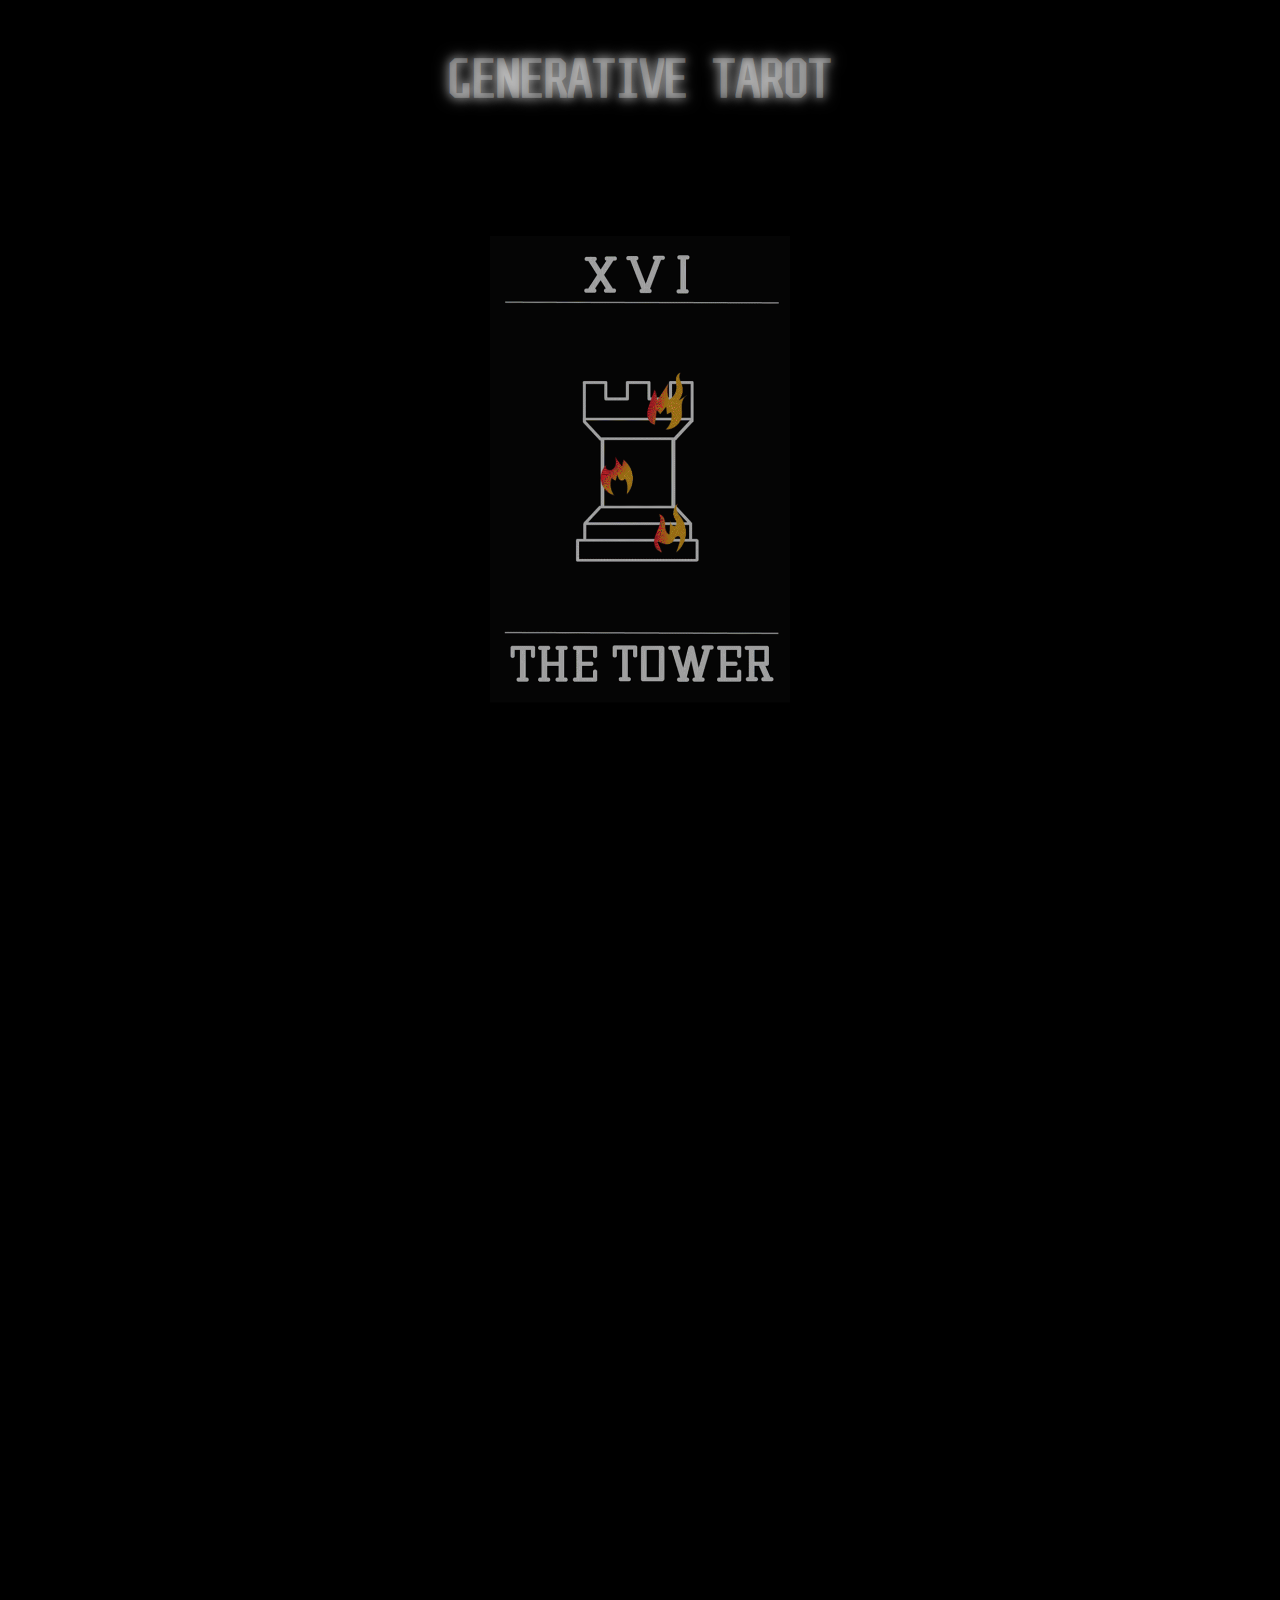
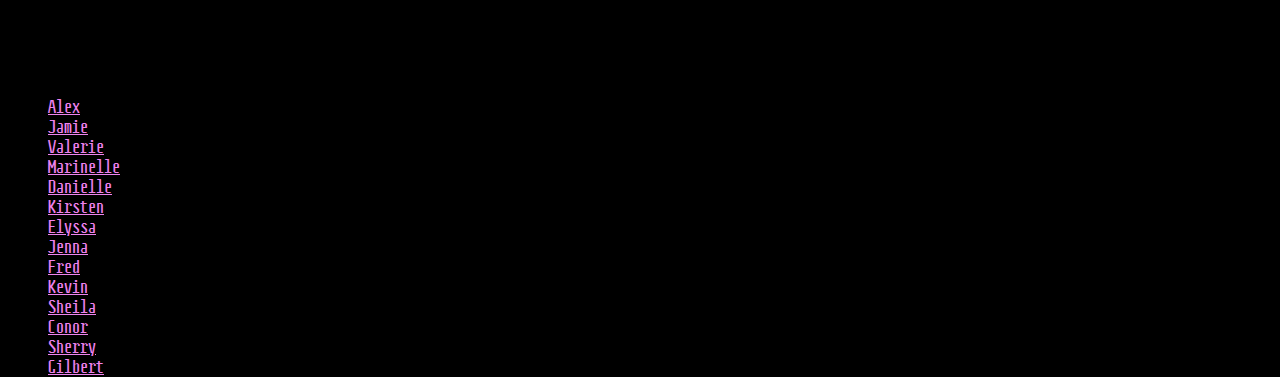
==== index.html @ defbc71c "first commit of working prototype" ====
<!doctype html>
<html lang="en">
<head>
<meta charset="utf-8"/>
<meta name="viewport" content="width=device-width">
<link rel="stylesheet" type="text/css" href="style.css">
<title>GENERATIVE TAROT</title>
</head>

<body onload="loader();">
<center>
		<h1>GENERATIVE TAROT</h1>
			<img id="loader" src="tarot-2.gif">
</center>

<div class="container">


	<div id="pulled-cards">

<div class="iframe-container">
		<iframe id="one" src="" scrolling="no">
    </iframe>
</div>
<div class="iframe-container">
    <iframe id="two" src="" scrolling="no">
    </iframe>
</div>

<div class="iframe-container">

		<iframe id="three" src="" scrolling="no">
		</iframe>
		<a href="www.melanie-hoff.com">hey</a>
</div>

	</div>
<div id="ppf">
	<p class="ppf">Past</p>
		<p class="ppf">Present</p>
			<p class="ppf">Future</p>

</div>

</div>

<div id="students">
	DESIGN 2B RUTGERS MASON GROSS SCHOOL OF THE ARTS<br>
	TEACHER: MELANIE HOFF<br>
	STUDENTS: Alexandria Eisen,
	Jamie Noor,
	Valerie Lozano,
	Marinelle Manansala,
	Danielle Farah,
	Kirsten Maiwaldt,
	Elyssa Feerrar,
	Jenna MacNeill,
	Fred Quayenortey,
	kevin wang,
	Sheila Leonard,
	Conor Finn,
	Sherry Mi,
	Gilbert Espinoza
</div>

<div id="reference">
  <a href="http://artfiles.rutgers.edu/~eisen@art.rutgers.edu/tarot">Alex</a><br>
  <a href="http://artfiles.rutgers.edu/~noor@art.rutgers.edu/tarot/">Jamie</a><br>
  <a href="http://artfiles.rutgers.edu/~lozano@art.rutgers.edu/tarot">Valerie</a><br>
  <a href="http://artfiles.rutgers.edu/~manansala@art.rutgers.edu/tarot">Marinelle</a><br>
  <a href="http://artfiles.rutgers.edu/~farah@art.rutgers.edu/tarot">Danielle</a><br>
  <a href="http://artfiles.rutgers.edu/~maiwaldt@art.rutgers.edu/tarot">Kirsten</a><br>
  <a href="http://artfiles.rutgers.edu/~feerrar@art.rutgers.edu/tarot">Elyssa</a><br>
  <a href="http://artfiles.rutgers.edu/~macneill@art.rutgers.edu/tarot">Jenna</a><br>
  <a href="http://artfiles.rutgers.edu/~quayenortey@art.rutgers.edu/tarot">Fred</a><br>
  <a href="http://artfiles.rutgers.edu/~wangy@art.rutgers.edu/tarot">Kevin</a><br>
  <a href="http://artfiles.rutgers.edu/~leonard@art.rutgers.edu/tarot">Sheila</a><br>
  <a href="http://artfiles.rutgers.edu/~finn@art.rutgers.edu/tarot">Conor</a><br>
  <a href="http://artfiles.rutgers.edu/~mi@art.rutgers.edu/tarot">Sherry</a><br>
  <a href="http://artfiles.rutgers.edu/~espinoza@art.rutgers.edu/tarot">Gilbert</a>

</div>






<script>
</script>
<script type='text/javascript' src='https://code.jquery.com/jquery-3.4.0.min.js'></script>
<script src="main.js"></script>
</body>
</html>
---- style.css ----
@font-face {
  font-family: 'Steps-Mono';
  src: url('fonts/steps-mono.otf') format('otf');
  src: url('fonts/steps-mono.eot'); /* IE9 Compat Modes */
  src: url('fonts/steps-mono-webfont.woff2') format('woff2'), /* Super Modern Browsers */
       url('fonts/steps-mono-webfont.woff') format('woff'), /* Pretty Modern Browsers */
       url('fonts/steps-mono.ttf')  format('truetype') /* Safari, Android, iOS */
}


body {
	font-family: 'Steps-Mono';
	margin: 0px;
	padding: 0px;
	height: 100%;
  background-color: #000000;
	color: rgba(255,255,255,.3);
	text-shadow: 0 0 15px rgba(255,255,255,.5), 0 0 10px rgba(255,255,255,.5);

}

h1 {
	font-size: 3em;
	margin-top: 1em;
}
.container {
overflow: hidden;

}

#reference {
  position: relative;
  text-shadow: none;
bottom: -990px;
margin-left: 3em;
}

#reference a {
  color: violet;
}

#reference a: visited {
  color: violet;
}


#pulled-cards{
  border: 0;
  height: 100%;
  left: 0;
  position: absolute;
	top: -7%;
  width: 100%;
	display: none;
	transform: scale(0.5);
	justify-content: center;
}

iframe {
    width: 800px;
    height: 1245px;
		margin-bottom: -675px;
    border: none;
}

.iframe-container {
	margin: 50px;
}

#loader {
	margin-top: 6em;
  width: 300px;
}

#students {
	display: none;
	position: fixed;
	bottom: 0px;
	margin: 1em;
}

#ppf {
	display: none;
	border: 0;
	height: 100%;
	left: 0;
	position: absolute;
	width: 100%;
	justify-content: center;
	top: 81%;
	text-align: center;
}

.ppf {
	text-align: center;
	font-size: 1.5em;
    margin-left: 193px;
    margin-right: 193px;
		margin-top: 150px;
}
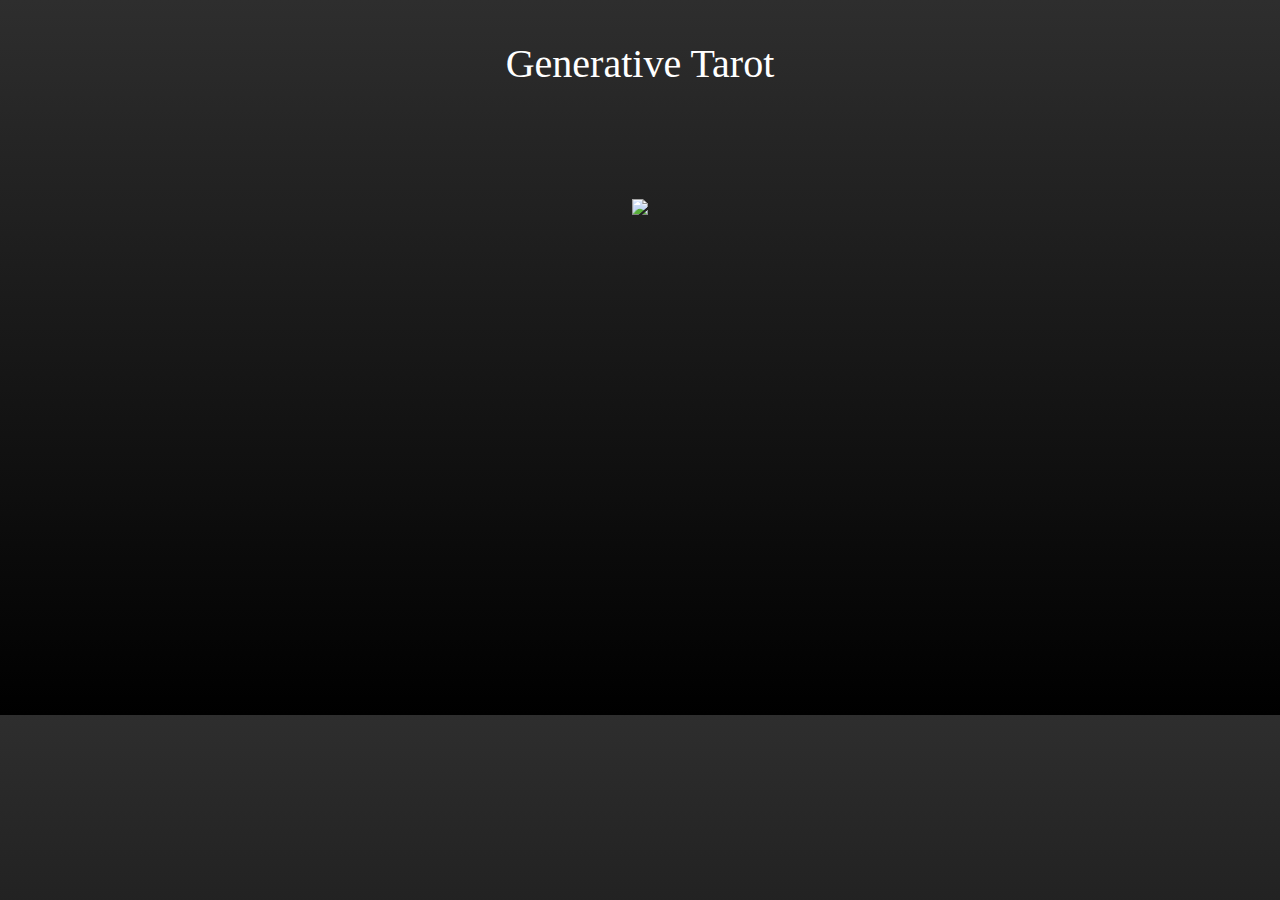
==== commit a4b90810: "refactor that css" ====
--- a/index.html
+++ b/index.html
@@ -1,94 +1,190 @@
 <!doctype html>
 <html lang="en">
+
 <head>
-<meta charset="utf-8"/>
-<meta name="viewport" content="width=device-width">
-<link rel="stylesheet" type="text/css" href="style.css">
-<title>GENERATIVE TAROT</title>
+	<meta charset="utf-8" />
+	<meta name="viewport" content="width=device-width, initial-scale=1.0">
+	<link rel="stylesheet" type="text/css" href="style.css">
+	<link href="https://fonts.googleapis.com/css?family=Roboto+Mono" rel="stylesheet">
+	<link href="https://fonts.googleapis.com/css?family=Open+Sans:400,700" rel="stylesheet">
+	<link href="https://fonts.googleapis.com/css?family=Hind" rel="stylesheet">
+	<title>GENERATIVE TAROT</title>
 </head>
 
 <body onload="loader();">
-<center>
-		<h1>GENERATIVE TAROT</h1>
-			<img id="loader" src="tarot-2.gif">
-</center>
+	<div id="fake-body">
+		<center>
 
-<div class="container">
+			<h1 id="h1-big">Generative Tarot</h1>
 
 
-	<div id="pulled-cards">
+			<div id="top-buttons">
+				<a id="scrollLink">About</a><a href="">Pull Again</a>
+			</div>
 
-<div class="iframe-container">
-		<iframe id="one" src="" scrolling="no">
+			<img id="loader" src="assets/tarot-v2-sm.gif">
+		</center>
+
+
+		<div id="pulled-cards">
+
+			<div class="tarot-container">
+				<div class="iframe-container">
+					<iframe id="one" src="" scrolling="no">
     </iframe>
-</div>
-<div class="iframe-container">
-    <iframe id="two" src="" scrolling="no">
+				</div>
+				<div class="info">
+					<p class="interaction">
+						<span id="interaction-1"></span>
+						<span class='tooltiptext' id="interactionText-1"></span>
+					</p>
+					<a class="title-link" id="title-1" target="_blank">TEST</a>
+					<br>
+					<a class="code-link" id="code-1" target="_blank">code</a>
+				</div>
+			</div>
+
+
+			<div class="tarot-container">
+				<div class="iframe-container">
+					<iframe id="two" src="" scrolling="no">
     </iframe>
-</div>
+				</div>
+				<div class="info">
+					<p class="interaction">
+						<span id="interaction-2"></span>
+						<span class='tooltiptext' id="interactionText-2"></span>
+					</p>
+					<a class="title-link" id="title-2" target="_blank">TEST</a>
+					<br>
+					<a class="code-link" id="code-2" target="_blank">code</a>
+				</div>
+			</div>
 
-<div class="iframe-container">
+			<div class="tarot-container">
+				<div class="iframe-container">
+					<iframe id="three" src="" scrolling="no">
+		</iframe>
+				</div>
+				<div class="info">
+					<p class="interaction">
+						<span id="interaction-3"></span>
+						<span class='tooltiptext' id="interactionText-3"></span>
+					</p>
+					<a class="title-link" id="title-3" target="_blank">TEST</a>
+					<br>
+					<a class="code-link" id="code-3" target="_blank">code</a>
+				</div>
+			</div>
 
-		<iframe id="three" src="" scrolling="no">
-		</iframe>
-		<a href="www.melanie-hoff.com">hey</a>
-</div>
 
-	</div>
-<div id="ppf">
-	<p class="ppf">Past</p>
-		<p class="ppf">Present</p>
-			<p class="ppf">Future</p>
+		</div>
 
-</div>
+		<!-- </div> -->
 
-</div>
-
-<div id="students">
-	DESIGN 2B RUTGERS MASON GROSS SCHOOL OF THE ARTS<br>
-	TEACHER: MELANIE HOFF<br>
-	STUDENTS: Alexandria Eisen,
-	Jamie Noor,
-	Valerie Lozano,
-	Marinelle Manansala,
-	Danielle Farah,
-	Kirsten Maiwaldt,
-	Elyssa Feerrar,
-	Jenna MacNeill,
-	Fred Quayenortey,
-	kevin wang,
-	Sheila Leonard,
-	Conor Finn,
-	Sherry Mi,
-	Gilbert Espinoza
-</div>
-
-<div id="reference">
-  <a href="http://artfiles.rutgers.edu/~eisen@art.rutgers.edu/tarot">Alex</a><br>
-  <a href="http://artfiles.rutgers.edu/~noor@art.rutgers.edu/tarot/">Jamie</a><br>
-  <a href="http://artfiles.rutgers.edu/~lozano@art.rutgers.edu/tarot">Valerie</a><br>
-  <a href="http://artfiles.rutgers.edu/~manansala@art.rutgers.edu/tarot">Marinelle</a><br>
-  <a href="http://artfiles.rutgers.edu/~farah@art.rutgers.edu/tarot">Danielle</a><br>
-  <a href="http://artfiles.rutgers.edu/~maiwaldt@art.rutgers.edu/tarot">Kirsten</a><br>
-  <a href="http://artfiles.rutgers.edu/~feerrar@art.rutgers.edu/tarot">Elyssa</a><br>
-  <a href="http://artfiles.rutgers.edu/~macneill@art.rutgers.edu/tarot">Jenna</a><br>
-  <a href="http://artfiles.rutgers.edu/~quayenortey@art.rutgers.edu/tarot">Fred</a><br>
-  <a href="http://artfiles.rutgers.edu/~wangy@art.rutgers.edu/tarot">Kevin</a><br>
-  <a href="http://artfiles.rutgers.edu/~leonard@art.rutgers.edu/tarot">Sheila</a><br>
-  <a href="http://artfiles.rutgers.edu/~finn@art.rutgers.edu/tarot">Conor</a><br>
-  <a href="http://artfiles.rutgers.edu/~mi@art.rutgers.edu/tarot">Sherry</a><br>
-  <a href="http://artfiles.rutgers.edu/~espinoza@art.rutgers.edu/tarot">Gilbert</a>
-
-</div>
+		<div id="bottom-container">
 
 
 
 
+			<div id="info-about" class="info-container">
+				<div class="info-title">About</div>
+				<div class="info-content">
+
+					<div class="info-actualtext">
+						This is an interactive three-card spread that pulls randomly from the 22 Major Arcana cards.
+						<br><br>
+						<b>Generative Tarot</b> was created using <a href="https://p5js.org/" target="_blank">p5.js</a> by the class of Design 2B at Rutgers Mason Gross School of the Arts.
+						<br><br>Taught by <a href="https://melanie-hoff.com/" target="_blank">Melanie Hoff</a>.
+
+					</div>
+				</div>
+			</div>
 
 
-<script>
-</script>
-<script type='text/javascript' src='https://code.jquery.com/jquery-3.4.0.min.js'></script>
-<script src="main.js"></script>
+
+			<div id="info-exercise" class="info-container">
+				<div class="info-title">Exercise</div>
+				<div class="info-content">
+					<div class="info-note">Rutgers Mason Gross School of the Arts<br> Design 2B: Experimental Computation<br> Spring 2019
+					</div>
+					<div class="info-actualtext">
+
+						<h2 class="bottom-header-x">Overview</h2>
+						<p class="p-x">Tarot is a divination system that uses a set of cards to gain insight and guidance over varied aspects of life.<br> Together we will create an interactive tarot deck of the 22 Major Arcana cards using <a href="https://p5js.org/" target="_blank">p5.js</a>							that will be part of an online reader.
+						</p>
+
+						<h2 class="bottom-header-x">Instructions</h2>
+						<p class="p-x">
+							Select one of the <a href="https://en.wikipedia.org/wiki/Major_Arcana" target="_blank">22 Major Arcana cards</a> to redesign
+							<br><br> Create a Tarot Card generator that generates a new result every time you run it, or is constantly in flux
+							<br><br> Consider the meaning of your Tarot card and how it translates to the design choices of your generator. What kind of parameters will be in place to define the results? How much variation are you hoping to achieve? How will the generator
+							change? Will your card be responsive to time or generate a new result every time you refresh the page? Maybe your card will shift with the movement of the mouse, by clicking, or pressing keys.
+
+							<h4>Card Generator</h4>
+							<ul>
+								<li>
+									Make using the <a href="https://editor.p5js.org/" target="_blank">p5.js online editor</a>
+								</li>
+								<li>
+									Include the name of your card in your design
+								</li>
+								<li>
+									Canvas size of 800 x 1245
+								</li>
+							</ul>
+						</p>
+
+						<h4>Tarot Website</h4> A simple website to to showcase your card design that includes:
+						<ul>
+							<li>
+								A description of what your card signifies and how your design relates to it's meaning.
+							</li>
+							<li>
+								Displays 6 screenshots of your generated tarot card in 6 different variations of the design.
+							</li>
+							<li>
+								A link to your p5 generator code on the online p5.js editor
+							</li>
+						</ul>
+						<br>
+						<!-- <div class="students-resources"> -->
+						<h2 class="bottom-header-x">Resources</h2>
+
+						<h4>Tools</h4>
+
+						<a href="https://github.com/melaniehoff/generative-tarot" target="_blank">Code for the online tarot reader</a> on Github
+						<br>
+						<a href="https://www.are.na/art-deli-corp/tarot-design" target="_blank">Are.na Channel</a> of Tarot design research
+						<br>
+						<h4>Reading</h4>
+						<a href="http://word-game-workshop.decontextualize.com/tarot" target="_blank"><i>Tarot as Collaborative Storytelling</i></a> by Allison Parrish <i>(Recommended!)</i>
+						<br>
+						<a href="https://marykgreer.com/2008/04/01/origins-of-divination-with-playing-cards/" target="_blank"><i>Origins of Cartomancy</i></a> by Mary K. Greer<br>
+						<a href="https://marykgreer.com/2008/10/23/three-card-spreads-the-essentials/" target="_blank"><i>Three-Card Spreads: The Essentials</i></a> by Mary K. Greer<br>
+
+
+					</div>
+				</div>
+			</div>
+
+
+			<div id="info-ty" class="info-container">
+				<div class="info-content">
+
+					<div class="info-actualtext">
+						<i>Special thanks to <a href="https://fsfeng.github.io/academic/" target="_blank">Fiona Feng</a>, <a href="https://www.decontextualize.com/" target="_blank">Allison Parrish</a>, <a href="http://dantaeyoung.com/" target="_blank">Dan Taeyoung</a>, <a href="http://hxrts.com/" target="_blank">Sam Hart</a></i>
+
+					</div>
+				</div>
+			</div>
+
+
+		</div>
+
+		<script type='text/javascript' src='https://code.jquery.com/jquery-3.4.0.min.js'></script>
+		<script src="main.js"></script>
+	</div>
 </body>
+
 </html>
--- a/style.css
+++ b/style.css
@@ -1,102 +1,496 @@
-
-
 @font-face {
   font-family: 'Steps-Mono';
   src: url('fonts/steps-mono.otf') format('otf');
-  src: url('fonts/steps-mono.eot'); /* IE9 Compat Modes */
+  src: url('fonts/steps-mono.eot');
+  /* IE9 Compat Modes */
   src: url('fonts/steps-mono-webfont.woff2') format('woff2'), /* Super Modern Browsers */
-       url('fonts/steps-mono-webfont.woff') format('woff'), /* Pretty Modern Browsers */
-       url('fonts/steps-mono.ttf')  format('truetype') /* Safari, Android, iOS */
-}
-
+  url('fonts/steps-mono-webfont.woff') format('woff'), /* Pretty Modern Browsers */
+  url('fonts/steps-mono.ttf') format('truetype')/* Safari, Android, iOS */
+}
+
+@font-face {
+  font-family: 'Happy';
+  src: url('fonts-happy/happy-times-at-the-ikob.otf') format('otf');
+  /* IE9 Compat Modes */
+  src: url('fonts-happy/happy-times-at-the-ikob-webfont.woff2') format('woff2'), /* Super Modern Browsers */
+  url('fonts-happy/Avara-Bold_web.woff') format('woff'), /* Pretty Modern Browsers */
+  url('fonts-happy/Avara-Bold_web.ttf') format('truetype')/* Safari, Android, iOS */
+}
+
+@font-face {
+  font-family: 'Avara-Bold';
+  src: url('fonts-avara/Avara-Bold_web.otf') format('otf');
+  /* IE9 Compat Modes */
+  src: url('fonts-avara/Avara-Bold_web.woff2') format('woff2'), /* Super Modern Browsers */
+  url('fonts-avara/happy-times-at-the-ikob-webfont.woff') format('woff'), /* Pretty Modern Browsers */
+  url('fonts-avara/happy-times-at-the-ikob.ttf') format('truetype')/* Safari, Android, iOS */
+}
 
 body {
-	font-family: 'Steps-Mono';
-	margin: 0px;
-	padding: 0px;
-	height: 100%;
-  background-color: #000000;
-	color: rgba(255,255,255,.3);
-	text-shadow: 0 0 15px rgba(255,255,255,.5), 0 0 10px rgba(255,255,255,.5);
-
-}
-
-h1 {
-	font-size: 3em;
-	margin-top: 1em;
-}
+  text-rendering: optimizeLegibility;
+  /* font-family: 'Steps-Mono'; */
+  /* font-family: 'Roboto Mono', monospace; */
+  background: black;
+  font-family: 'Avara-Bold';
+  margin: 0px;
+  padding: 0px;
+  height: 100%;
+  /* background-color: #000000; */
+  background: linear-gradient(#2e2e2e, black);
+  color: white;
+  overflow-x: hidden;
+  padding-bottom: 5em;
+}
+
+#h1-big {
+  font-size: 2.5em;
+  margin-top: 1em;
+  font-weight: 400;
+  color: white;
+  margin-bottom: .4em;
+}
+
+#top-buttons {
+  display: none;
+  padding-bottom: .8em;
+}
+
+#top-buttons a {
+  margin: 3em;
+  text-align: center;
+  font-family: 'Open Sans', sans-serif !important;
+  font-size: 1.4em;
+  border-color: white !important;
+  border-bottom: double;
+  padding: .3em;
+}
+
+#top-buttons a:hover {
+  text-shadow: 0 0 15px rgba(255, 255, 255, .8), 0 0 10px rgba(255, 255, 255, .5);
+}
+
 .container {
-overflow: hidden;
-
-}
-
-#reference {
+  /* overflow: hidden; */
+  width: 100vw;
+}
+
+#pulled-cards {
+  border: 0;
+  left: 0;
+  width: 100%;
+  display: none;
+  justify-content: center;
+  padding-bottom: 10em;
+
+}
+
+iframe {
+  width: 800px;
+  height: 1245px;
+  border: none;
+  transform-origin: 0 0;
+  transform: scale(0.5);
+}
+
+.iframe-container {
+  margin-top: 3em;
+  margin-left: 3em;
+  margin-right: 3em;
+  margin-bottom: 1em;
+  text-align: center;
+  width: 400px;
+  height: 623px;
+}
+
+.title-link {
+  /* font-family: 'Roboto Mono', monospace; */
+  font-family: 'Open Sans', sans-serif !important;
   position: relative;
-  text-shadow: none;
-bottom: -990px;
-margin-left: 3em;
-}
-
-#reference a {
-  color: violet;
-}
-
-#reference a: visited {
-  color: violet;
-}
-
-
-#pulled-cards{
-  border: 0;
-  height: 100%;
-  left: 0;
+  text-align: center;
+  font-size: 1em;
+  display: inline;
+  top: 0%;
+  text-decoration: none;
+  border-color: white !important;
+  border-bottom: double;
+  line-height: 2em;
+  padding: .3em;
+}
+
+.code-link {
+  /* font-family: 'Roboto Mono', monospace; */
+  font-family: 'Open Sans', sans-serif !important;
+  position: relative;
+  text-align: center;
+  font-size: 1em;
+  display: inline;
+  text-decoration: none;
+  line-height: 2em;
+  border-color: white !important;
+  border-bottom: double;
+  padding: .3em;
+}
+
+.interaction {
+  font-size: 1em;
+  border-bottom: double;
+  padding: .3em;
+  width: 13em;
+  margin: auto;
+}
+
+.info {
+  font-size: 1.2em;
+  /* padding: .5em; */
+}
+
+#bottom-container {
+  justify-content: center;
+  display: none;
+  flex-direction: column;
+  align-items: center;
+}
+
+#about-container {
+  width: 903px;
+  padding-top: 0em;
+  text-align: center;
+  padding: 2em;
+}
+
+.click {
+  width: 29px;
+}
+
+#loader {
+  margin-top: 6em;
+  width: 364px;
+  padding-bottom: 26em;
+}
+
+a {
+  color: grey;
+  text-decoration: none !important;
+}
+
+a:visited {
+  color: grey;
+}
+
+a:hover {
+  color: white;
+  text-shadow: 0 0 15px rgba(255, 255, 255, .8), 0 0 10px rgba(255, 255, 255, .5);
+}
+
+
+
+.bottom-header {
+  font-weight: 900;
+  /* font-family: 'Steps-Mono'; */
+  font-family: 'Avara-Bold';
+}
+
+.tarot-container {
+  text-align: center;
+}
+
+.interaction .tooltiptext {
+  visibility: hidden;
+  /* font-family: 'Open Sans', sans-serif; */
+  font-size: .9em;
+  font-style: italic;
+  width: fit-content;
+  background-color: white;
+  color: black;
+  text-align: center;
+  padding: 5px;
+  opacity: .8;
+  border: 2px solid black;
+  box-shadow: 0 0 15px rgba(255, 255, 255, .5), 0 0 10px rgba(255, 255, 255, .5);
+  /* Position the tooltip */
+  letter-spacing: 0.05em;
   position: absolute;
-	top: -7%;
-  width: 100%;
-	display: none;
-	transform: scale(0.5);
-	justify-content: center;
-}
-
-iframe {
-    width: 800px;
-    height: 1245px;
-		margin-bottom: -675px;
-    border: none;
-}
-
-.iframe-container {
-	margin: 50px;
-}
-
-#loader {
-	margin-top: 6em;
-  width: 300px;
-}
-
-#students {
-	display: none;
-	position: fixed;
-	bottom: 0px;
-	margin: 1em;
-}
-
-#ppf {
-	display: none;
-	border: 0;
-	height: 100%;
-	left: 0;
-	position: absolute;
-	width: 100%;
-	justify-content: center;
-	top: 81%;
-	text-align: center;
-}
-
-.ppf {
-	text-align: center;
-	font-size: 1.5em;
-    margin-left: 193px;
-    margin-right: 193px;
-		margin-top: 150px;
-}
+  margin-top: -2.5em;
+  z-index: 5;
+}
+
+.interaction:hover .tooltiptext {
+  visibility: visible;
+}
+
+
+#stats {
+  color: white;
+  border: 2px solid yellow;
+  width: fit-content;
+  padding: 1em;
+  margin-left: -1em;
+  margin-top: -1em;
+  margin-bottom: 3em;
+}
+
+.p-x {
+  color: white;
+  width: 80%;
+  padding-top: 1em;
+  padding-bottom: 1em;
+}
+
+/* #title-h2 {
+font-weight: 200;
+font-size: 3.5em;
+font-family: 'Open Sans', sans-serif;
+}
+
+#title-container {
+margin-top: 292px;
+} */
+
+#title-container-h2 {
+font-weight: 200;
+font-size: 3.5em;
+font-family: 'Open Sans', sans-serif;
+}
+
+/* #exercise-container-x {
+  text-align: left;
+width: 903px;
+} */
+
+
+/* #exercise-container-x-h2, #title-container-h2, #about-container-x-h2, {
+font-weight: 200;
+font-size: 3.5em;
+margin-bottom: 0em;
+margin-left: -.6em;
+font-family: 'Open Sans', sans-serif;
+} */
+
+
+
+#bottom-container-x {
+  justify-content: center;
+  display: flex;
+  font-family: 'Avara-Bold';
+}
+
+
+.bottom-header-x {
+  /* justify-content: center; */
+  display: flex;
+  font-family: 'Avara-Bold';
+  /* padding: 1em; */
+}
+
+
+#bottom-x {
+  /* position: absolute; */
+  width: 903px;
+  padding-top: 0em;
+  text-align: left;
+  border-color: blue;
+  border-style: solid !important;
+  padding: 2em;
+}
+
+#about-x {
+  /* font-family: 'Roboto Mono', monospace; */
+  font-family: 'Open Sans', sans-serif;
+  /* font-family: 'Times'; */
+  font-size: 1.5em;
+}
+
+/* .name {
+  color: grey;
+  font-family: 'Open Sans', sans-serif;
+} */
+
+
+
+
+/* }}}}}}}}{}{}}}}}}}}}}}}}}}}}}}}}}}}}}}}}}}}}}}}}}}}}}}}}}}}}}}}}}}}} */
+/* }}}}}}}}{}{}}}}}}}}}}}}}}}}}}}}}}}}}}}}}}}}}}}}}}}}}}}}}}}}}}}}}}}}} */
+/* }}}}}}}}{}{}}}}}}}}}}}}}}}}}}}}}}}}}}}}}}}}}}}}}}}}}}}}}}}}}}}}}}}}} */
+/* }}}}}}}}{}{}}}}}}}}}}}}}}}}}}}}}}}}}}}}}}}}}}}}}}}}}}}}}}}}}}}}}}}}} */
+/* }}}}}}}}{}{}}}}}}}}}}}}}}}}}}}}}}}}}}}}}}}}}}}}}}}}}}}}}}}}}}}}}}}}} */
+
+@media only screen and (max-width: 1406px) {
+  .iframe-container {
+    margin-top: 3em;
+    margin-left: 1em;
+    margin-right: 1em;
+    margin-bottom: 1em;
+    text-align: center;
+    width: 400px;
+    height: 623px;
+  }
+}
+
+
+/* }}}}}}}}{}{}}}}}}}}}}}}}}}}}}}}}}}}}}}}}}}}}}}}}}}}}}}}}}}}}}}}}}}}} */
+
+@media only screen and (max-width: 1282px) {
+  .iframe-container {
+    margin-top: 3em;
+    margin-left: 1em;
+    margin-right: 1em;
+    margin-bottom: 1em;
+    text-align: center;
+    width: 400px;
+    height: 623px;
+  }
+  #pulled-cards {
+    justify-content: center;
+    flex-direction: column;
+  }
+  .tarot-container {
+    margin: auto;
+    justify-content: center !important;
+  }
+  #about-container{
+    /* position: absolute; */
+    top: 3000px;
+    width: 503px;
+  }
+
+  #bottom-x{
+    width: 503px;
+  }
+
+  #exercise-container-x-h2, #title-container-h2 {
+    margin-left: 3em;
+}
+
+}
+
+
+/* }}}}}}}}{}{}}}}}}}}}}}}}}}}}}}}}}}}}}}}}}}}}}}}}}}}}}}}}}}}}}}}}}}}} */
+
+@media only screen and (max-width: 921px) {
+  #fake-body {
+    overflow-x: hidden;
+    width: 100vw;
+  }
+  #about-container, #bottom-x {
+    width: 556px;
+  }
+
+  #exercise-container-x-h2 {
+    margin-left: 1.2em;
+  }
+
+
+  #top-buttons a {
+    margin: 2em;
+    font-size: 1em;
+  }
+
+
+}
+
+/* }}}}}}}}{}{}}}}}}}}}}}}}}}}}}}}}}}}}}}}}}}}}}}}}}}}}}}}}}}}}}}}}}}}} */
+
+
+
+
+/* }}}}}}}}{}{}}}}}}}}}}}}}}}}}}}}}}}}}}}}}}}}}}}}}}}}}}}}}}}}}}}}}}}}} */
+
+@media only screen and (max-width: 435px) {
+
+
+  #top-buttons a {
+    margin: 1em;
+  }
+  #loader {
+    margin-top: 2.4em;
+    width: 300px;
+  }
+
+  #top-buttons a {
+    margin: 1.5em;
+    text-decoration: none !important;
+    /* text-shadow: 0 0 15px rgba(255, 255, 255, .8), 0 0 10px rgba(255, 255, 255, .5); */
+  }
+  a {
+    color: white !important;
+    text-shadow: 0 0 15px rgba(255, 255, 255, .8), 0 0 10px rgba(255, 255, 255, .5);
+  }
+}
+
+
+/* }}}}}}}}{}{}}}}}}}}}}}}}}}}}}}}}}}}}}}}}}}}}}}}}}}}}}}}}}}}}}}}}}}}} */
+
+@media only screen and (max-width: 415px) {
+
+
+  #about-container, #bottom-x {
+    width: 300px;
+    font-size: .6em;
+  }
+
+  #exercise-container-x-h2 {
+    margin-left: .6em;
+  }
+  h1 {
+    font-size: 2em;
+  }
+  iframe {
+    transform: scale(0.4);
+  }
+  .iframe-container {
+    margin-top: 3em;
+    margin-left: 1em;
+    margin-right: 1em;
+    margin-bottom: -7em;
+    text-align: center;
+    width: 320px;
+  }
+
+
+
+
+}
+
+/*********INFO********** */
+
+
+
+.info-container {
+  font-family: 'Open Sans', sans-serif;
+  width: 70vw;
+  font-size: 1.5em;
+  margin-top: 7em;
+}
+
+@media only screen and (max-width: 921px) {
+  .info-container {
+    width: 80vw;
+    font-size: 1.1em;
+  }
+}
+
+@media only screen and (max-width: 435px) {
+  .info-container {
+    width: 90vw;
+    font-size: 0.9em;
+  }
+}
+
+
+.info-title {
+  font-family: 'Avara-Bold';
+  font-size: 1.5em;
+}
+
+.info-content {
+  border-color: blue;
+  border-style: solid !important;
+  padding: 2em;
+}
+
+.info-note {
+  width: fit-content;
+  border: 2px solid yellow;
+  padding: 1em;
+  margin: -1em 0em 1em -1em;
+}
